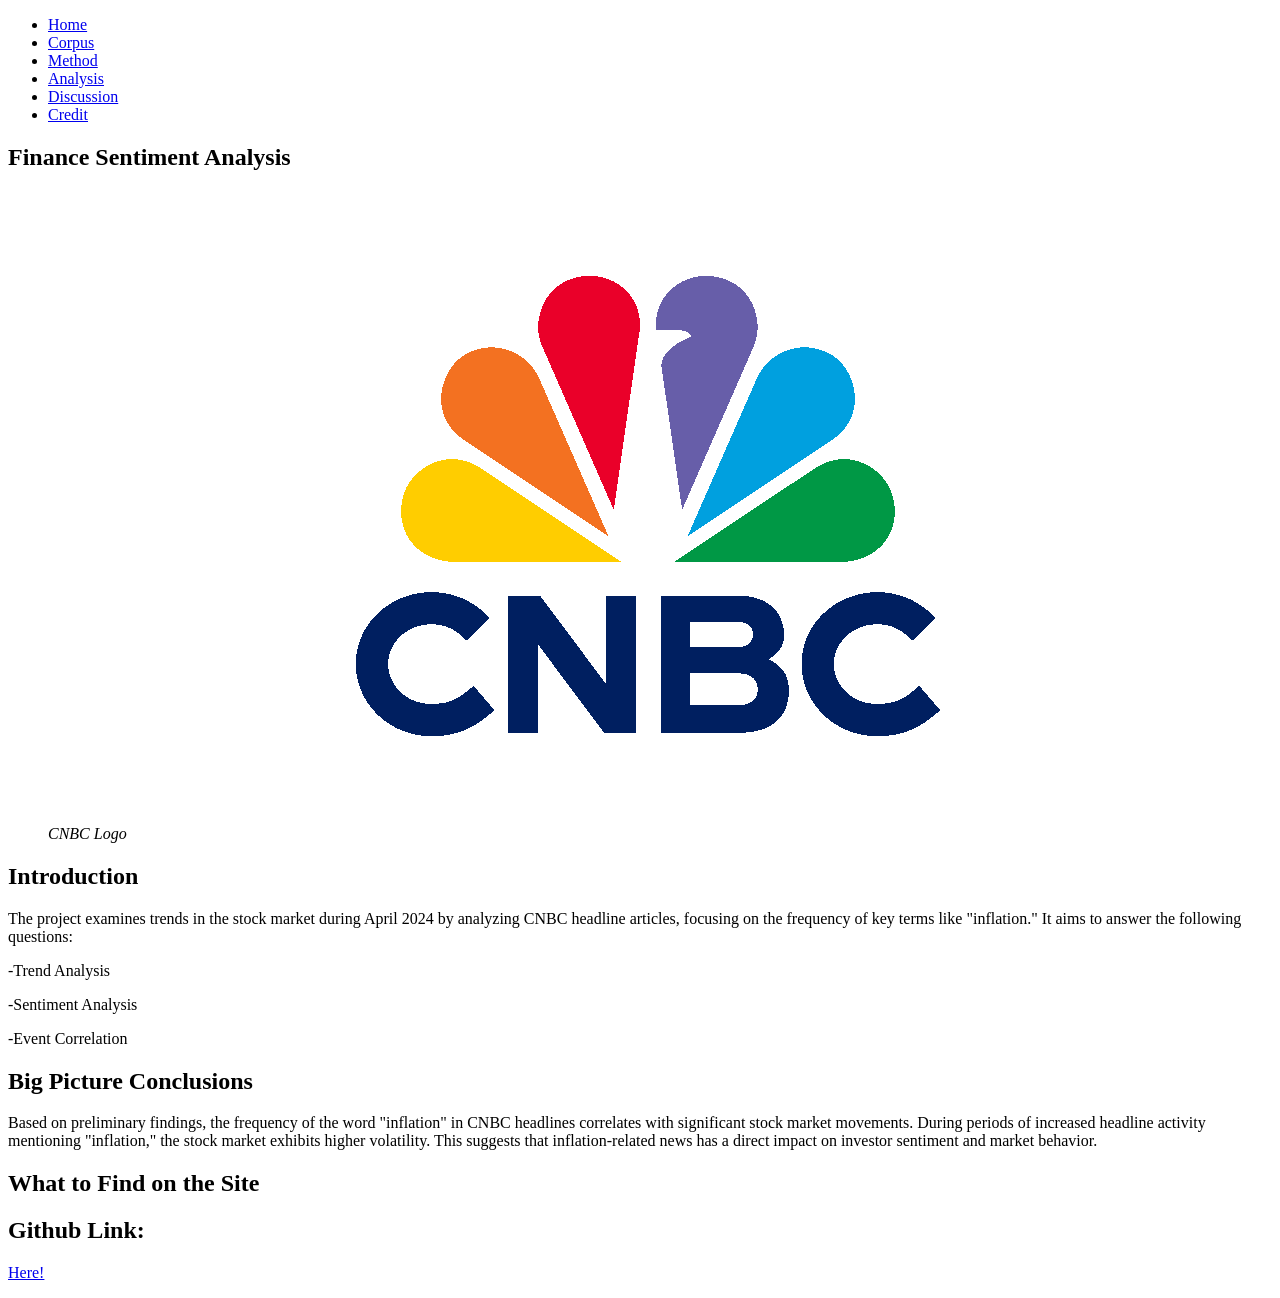
==== docs/index.html @ 1e69e9c6 "unpacking website directly to docs" ====
<!DOCTYPE html>
<html xmlns="http://www.w3.org/1999/xhtml">
    <head>
        <title>Finance Sentiment Analysis</title>
        <meta charset="UTF-8" />
        <meta name="viewport" content="width=device-width, initial-scale=1.0" />
        <link rel="stylesheet" type="text/css" href="styling.css" />
        
    </head>
    <body>
        
        <div class="wrap">
            <div id="sidebar">
                <ul>
                    <li><a href="index.html">Home</a></li>
                    <li><a href="Corpus.html">Corpus</a></li>
                    <li><a href="Method.html">Method</a></li>
                    <li><a href="Analysis.html">Analysis</a></li>
                    <li><a href="Discussion.html">Discussion</a></li>
                    <li><a href="Credit.html">Credit</a></li>
                </ul>
            </div>
            
            <div class="content">
                <section>
                    <h1 class="header">Finance Sentiment Analysis</h1>
                    <figure>
                        <img class="photo" src="images/cnbc_logo.jpg" />
                        <figcaption><dfn>CNBC Logo</dfn></figcaption>
                    </figure>
                </section>
                <div>
                    <h2>Introduction</h2>
                    <p>
                        The project examines trends in the stock market during April 2024 by analyzing CNBC headline articles, focusing on the frequency of key terms like "inflation." It aims to answer the following questions:
                    </p>
                    <p>-Trend Analysis</p>
                    <p>-Sentiment Analysis</p>
                    <p>-Event Correlation</p>
                </div>
                <section>
                    <h2>Big Picture Conclusions</h2>
                    <p>Based on preliminary findings, the frequency of the word "inflation" in CNBC headlines correlates with significant stock market movements. During periods of increased headline activity mentioning "inflation," the stock market exhibits higher volatility. This suggests that inflation-related news has a direct impact on investor sentiment and market behavior.
                    </p>
                </section>
                <section>
                    <h2>What to Find on the Site</h2>
                    
                </section>
                <section>
                    <h2>Github Link:</h2>
                    <p><a href="https://github.com/Cal16king/Finance-Sentiment-Analysis">Here!</a></p>
                </section>
            </div>
        </div>
    </body>
</html>
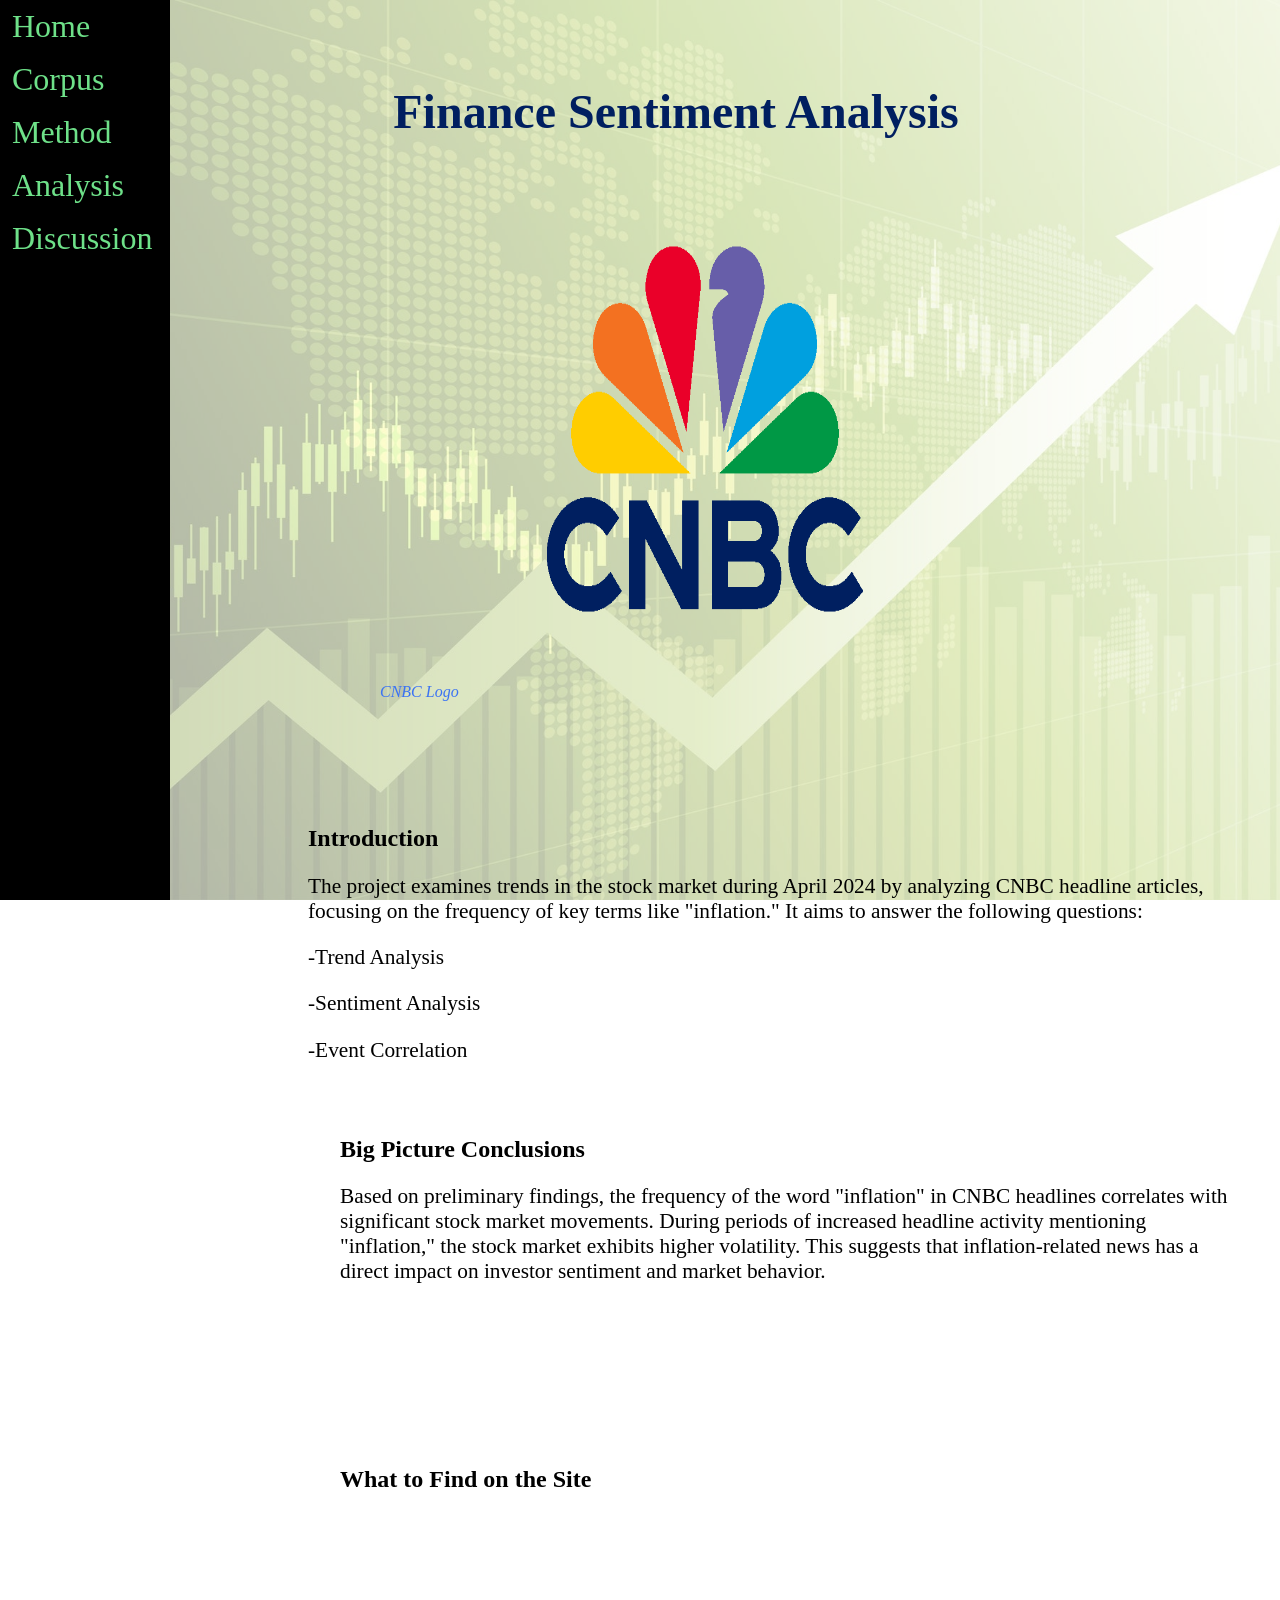
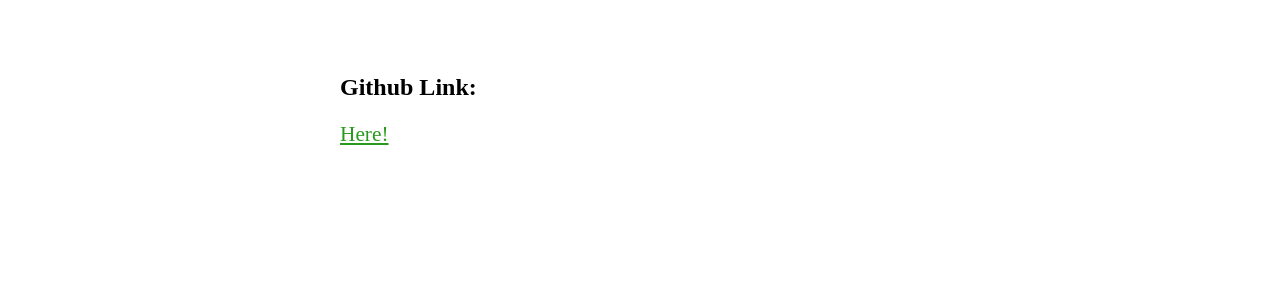
==== commit aac1902e: "repaired nav bars" ====
--- a/docs/index.html
+++ b/docs/index.html
@@ -13,11 +13,10 @@
             <div id="sidebar">
                 <ul>
                     <li><a href="index.html">Home</a></li>
-                    <li><a href="Corpus.html">Corpus</a></li>
-                    <li><a href="Method.html">Method</a></li>
-                    <li><a href="Analysis.html">Analysis</a></li>
-                    <li><a href="Discussion.html">Discussion</a></li>
-                    <li><a href="Credit.html">Credit</a></li>
+                    <li><a href="corpus.html">Corpus</a></li>
+                    <li><a href="method.html">Method</a></li>
+                    <li><a href="analysis.html">Analysis</a></li>
+                    <li><a href="discussion.html">Discussion</a></li>
                 </ul>
             </div>
             
--- a/docs/styling.css
+++ b/docs/styling.css
@@ -0,0 +1,112 @@
+body {
+  margin: 0;
+  color:#000000;
+  font-family: Roman,serif;
+}
+
+section{
+    margin-bottom: 8%;
+    padding:2em;
+}
+p
+{
+    font-size: 16pt;
+}
+figcaption
+{
+    color:#3b73f3;
+}
+a {
+  color: #289a1c;
+}
+
+ul {
+    list-style-type: none;
+    margin: 0;
+    padding: 0;
+    width: 170px;
+    position: fixed;
+    height: 100%;
+    overflow: auto;
+    background-color: #000000;
+}
+
+li a {
+    font-family: Georgia;
+    font-size: 24pt;
+    display: block;
+    color: #6ee189;
+    padding: 8px 0 8px 12px;
+    text-decoration: none;
+    
+}
+
+li a:visited {
+    background-color: #4CAF50;
+    color: #FFFFFF;
+}
+
+li a:hover {
+    background-color: #78cecb;
+    color: #000000;
+}
+h1.header
+{
+    width:75%;
+    text-align:center;
+    position:relative;
+    color:#001f60;
+    float:left;
+    font-size:36pt;
+}
+
+.wrap {
+  position: relative;
+}
+
+
+.wrap:before {
+  content: ' ';
+  display: block;
+  position: fixed;
+  left: 0;
+  top: 0;
+  width: 100%;
+  height: 100%;
+  opacity: 0.4;
+  background-image: url("images/stockBck.jpg");
+  background-repeat: no-repeat;
+  background-position: 50% 0;
+  background-size: cover;
+}
+
+.content {
+  overflow:hidden;
+  position: relative;
+  width:75%;
+  float:right;
+  padding:12px;
+}
+
+img.photo
+{
+    width: 650px;
+    height:500px;
+    position:relative;
+}
+#sidebar
+{
+    width: 250px;
+    float: left;
+    margin-right: auto;
+    
+}
+.WP
+{
+    width:75%;
+    text-align:center;
+    position:relative;
+    float:left;
+    font-size:24pt;
+    margin-top:auto;
+}
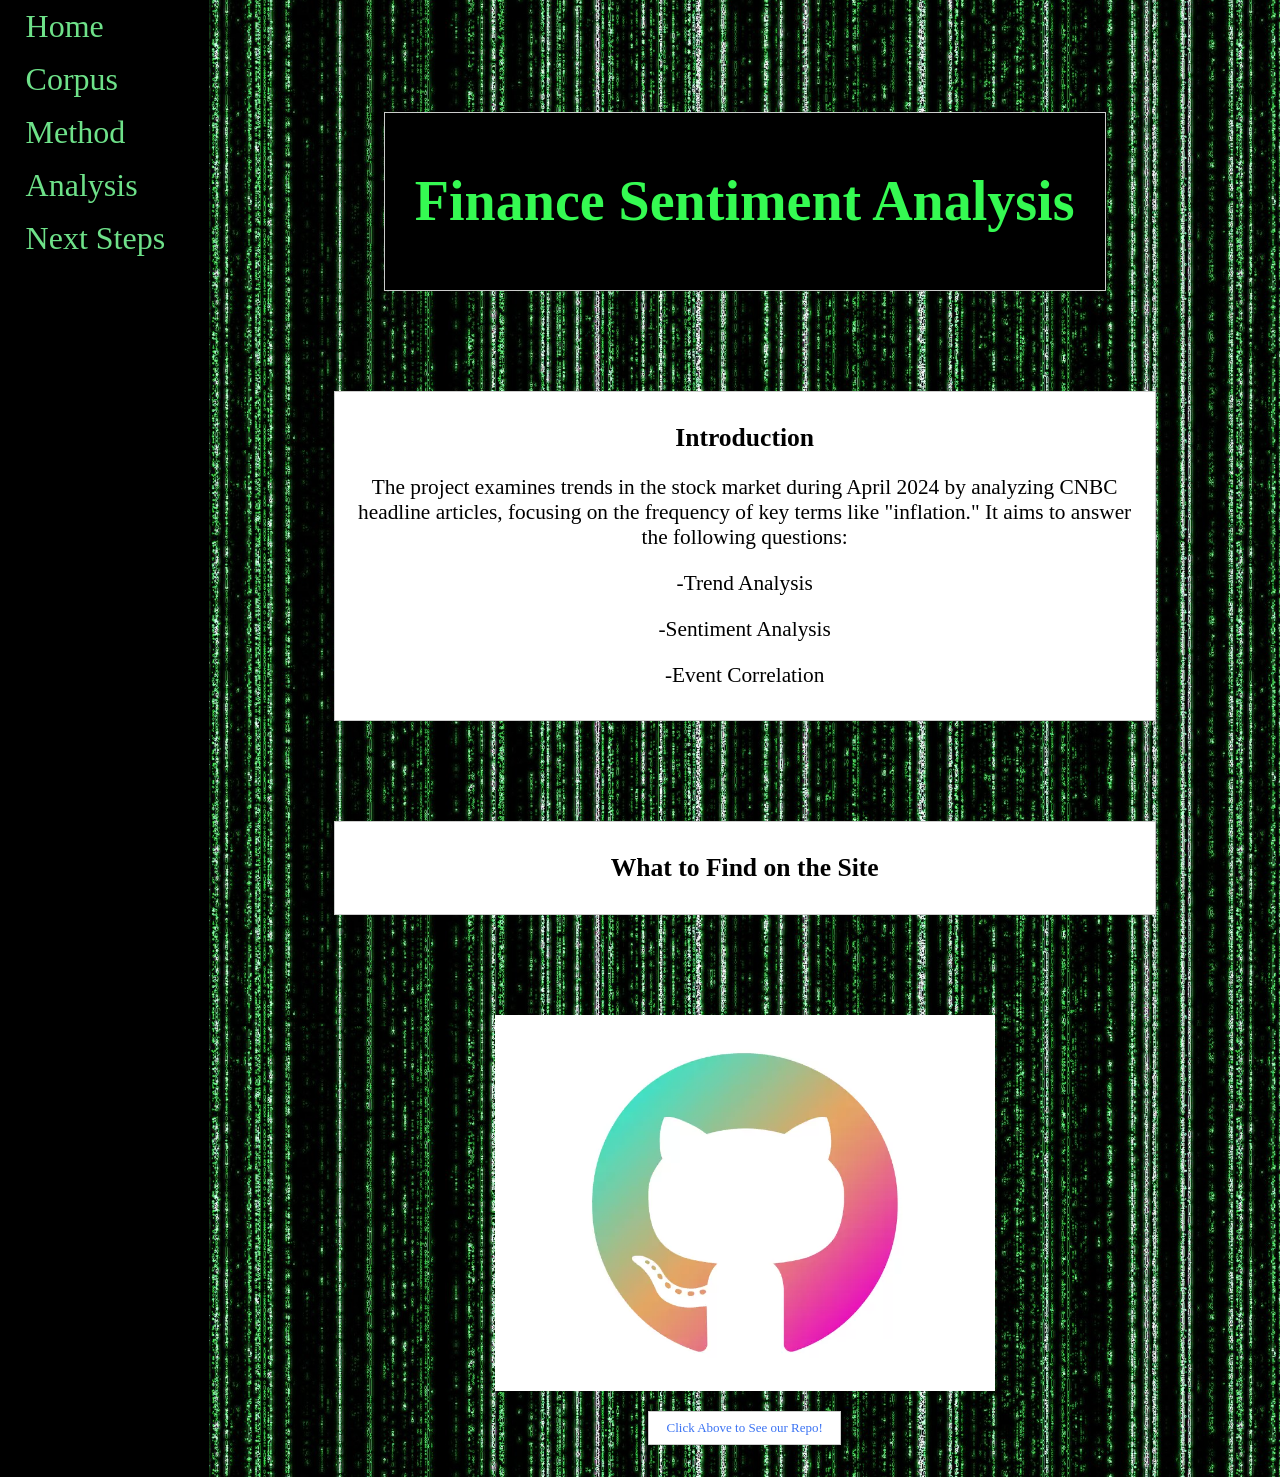
==== commit cec3c1c3: "DAY FIFTEEN! GIVE IT UP FOR DAYYYYY FIFTEEEEEN" ====
--- a/docs/index.html
+++ b/docs/index.html
@@ -16,21 +16,19 @@
                     <li><a href="corpus.html">Corpus</a></li>
                     <li><a href="method.html">Method</a></li>
                     <li><a href="analysis.html">Analysis</a></li>
-                    <li><a href="discussion.html">Discussion</a></li>
+                    <li><a href="nextStep.html">Next Steps</a></li>
                 </ul>
             </div>
             
             <div class="content">
                 <section>
-                    <h1 class="header">Finance Sentiment Analysis</h1>
-                    <figure>
-                        <img class="photo" src="images/cnbc_logo.jpg" />
-                        <figcaption><dfn>CNBC Logo</dfn></figcaption>
-                    </figure>
+                    <div class="head">
+                        <h1 class="header">Finance Sentiment Analysis</h1>
+                    </div>
                 </section>
-                <div>
+                <div class="container">
                     <h2>Introduction</h2>
-                    <p>
+                    <p class="indent">
                         The project examines trends in the stock market during April 2024 by analyzing CNBC headline articles, focusing on the frequency of key terms like "inflation." It aims to answer the following questions:
                     </p>
                     <p>-Trend Analysis</p>
@@ -38,17 +36,17 @@
                     <p>-Event Correlation</p>
                 </div>
                 <section>
-                    <h2>Big Picture Conclusions</h2>
-                    <p>Based on preliminary findings, the frequency of the word "inflation" in CNBC headlines correlates with significant stock market movements. During periods of increased headline activity mentioning "inflation," the stock market exhibits higher volatility. This suggests that inflation-related news has a direct impact on investor sentiment and market behavior.
-                    </p>
+                    <div class="container">
+                    <h2>What to Find on the Site</h2>
+                    </div>
                 </section>
                 <section>
-                    <h2>What to Find on the Site</h2>
-                    
-                </section>
-                <section>
-                    <h2>Github Link:</h2>
-                    <p><a href="https://github.com/Cal16king/Finance-Sentiment-Analysis">Here!</a></p>
+                    <figure>
+                        <a href="https://github.com/Cal16king/Finance-Sentiment-Analysis.git">
+                            <img class="git" src="images/GitHub-logo.png" alt="GitHub Logo"/>
+                        </a>
+                        <figcaption>Click Above to See our Repo!</figcaption>
+                    </figure>
                 </section>
             </div>
         </div>
--- a/docs/styling.css
+++ b/docs/styling.css
@@ -1,112 +1,155 @@
-body {
+body 
+{
   margin: 0;
-  color:#000000;
-  font-family: Roman,serif;
-}
-
-section{
-    margin-bottom: 8%;
-    padding:2em;
+  color: #000000;
+  font-family: Roman, serif;
+  font-size: 1vw;
 }
 p
 {
+    text-align:center;
     font-size: 16pt;
 }
-figcaption
+ul 
 {
-    color:#3b73f3;
-}
-a {
-  color: #289a1c;
-}
-
-ul {
     list-style-type: none;
     margin: 0;
     padding: 0;
-    width: 170px;
     position: fixed;
-    height: 100%;
-    overflow: auto;
-    background-color: #000000;
 }
-
-li a {
+a 
+{
+  color: #289a1c;
+}
+li a 
+{
     font-family: Georgia;
-    font-size: 24pt;
+    font-size: 2.5vw;
     display: block;
     color: #6ee189;
     padding: 8px 0 8px 12px;
     text-decoration: none;
+    padding-left:2vw;
     
 }
-
-li a:visited {
+li a:visited 
+{
     background-color: #4CAF50;
     color: #FFFFFF;
 }
-
-li a:hover {
+li a:hover 
+{
     background-color: #78cecb;
     color: #000000;
 }
 h1.header
 {
-    width:75%;
     text-align:center;
-    position:relative;
-    color:#001f60;
-    float:left;
-    font-size:36pt;
+    color:#35fa52;
+    font-size:42pt;
 }
 
-.wrap {
-  position: relative;
+h2
+{
+    text-align:center;
+    font-size:2vw;
+}
+.wrap 
+{
+  display: flex;
+  background-image: url("images/stockBck.jpg");
+  background-repeat: repeat;
+  background-position: center;
+  background-size: 80%;
+  background-attachment: scroll;
 }
 
-
-.wrap:before {
-  content: ' ';
-  display: block;
-  position: fixed;
-  left: 0;
-  top: 0;
-  width: 100%;
-  height: 100%;
-  opacity: 0.4;
-  background-image: url("images/stockBck.jpg");
-  background-repeat: no-repeat;
-  background-position: 50% 0;
-  background-size: cover;
+#sidebar 
+{
+  background-color: #000000;
+  flex: 1;
+  font-size: 1vw;
 }
 
-.content {
-  overflow:hidden;
-  position: relative;
-  width:75%;
-  float:right;
-  padding:12px;
+.content 
+{
+  flex: 5;
+  padding: 12px;
 }
 
-img.photo
+.container 
 {
-    width: 650px;
-    height:500px;
-    position:relative;
+  border: 1px solid #ccc;
+  padding: 10px;
+  margin: 100px auto; /* Centering the container horizontally */
+  background-color: #FFFFFF;
+  max-width: 800px; /* Adjust this width as per your preference */
 }
-#sidebar
+.head 
 {
-    width: 250px;
-    float: left;
-    margin-right: auto;
-    
+  border: 1px solid #ccc;
+  padding: 10px;
+  margin: 100px auto; /* Centering the container horizontally */
+  background-color: #000000;
+  max-width: 700px; /* Adjust this width as per your preference */
 }
-.WP
+.headCont 
 {
-    width:75%;
-    text-align:center;
-    position:relative;
-    float:left;
-    font-size:24pt;
-    margin-top:auto;
-}+  border: 1px solid #ccc;
+  padding: 10px;
+  margin: 100px auto; /* Centering the container horizontally */
+  background-color: #000000;
+  max-width: 350px; /* Adjust this width as per your preference */
+}
+img 
+{
+  width: 100%;
+  max-width: 1000px;
+  display: block;
+  margin-left: auto;
+  margin-right:auto;
+}
+img.logo 
+{
+  max-width: 300px;
+  display: block;
+  margin-left: auto;
+  margin-right:auto;
+}
+img.git 
+{
+  width: 100%;
+  max-width: 500px;
+  display: block;
+  margin-left: auto;
+  margin-right:auto;
+}
+figcaption 
+{
+  font-size:small;
+  margin-top: 2%;
+  margin-bottom: 5%;
+  color: #3b73f3;
+  text-align: center; /* Centering the text */
+  padding: 8px; /* Add padding for the box */
+  border: 1px solid #ccc;
+  margin: 20px auto; /* Centering the container horizontally */
+  background-color: #FFFFFF;
+  max-width: 175px; /* Adjust this width as per your preference */
+}
+/* Define the code box */
+.code-box 
+{
+  background-color: #f4f4f4;
+  padding: 20px;
+  border-radius: 5px;
+  margin: 20px;
+  overflow-y: auto; /* Enable vertical scrollbar if needed */
+  max-height: 200px; /* Set maximum height */
+}
+
+/* Preserve formatting within the code block */
+.code-box pre 
+{
+  white-space: pre-wrap;
+}
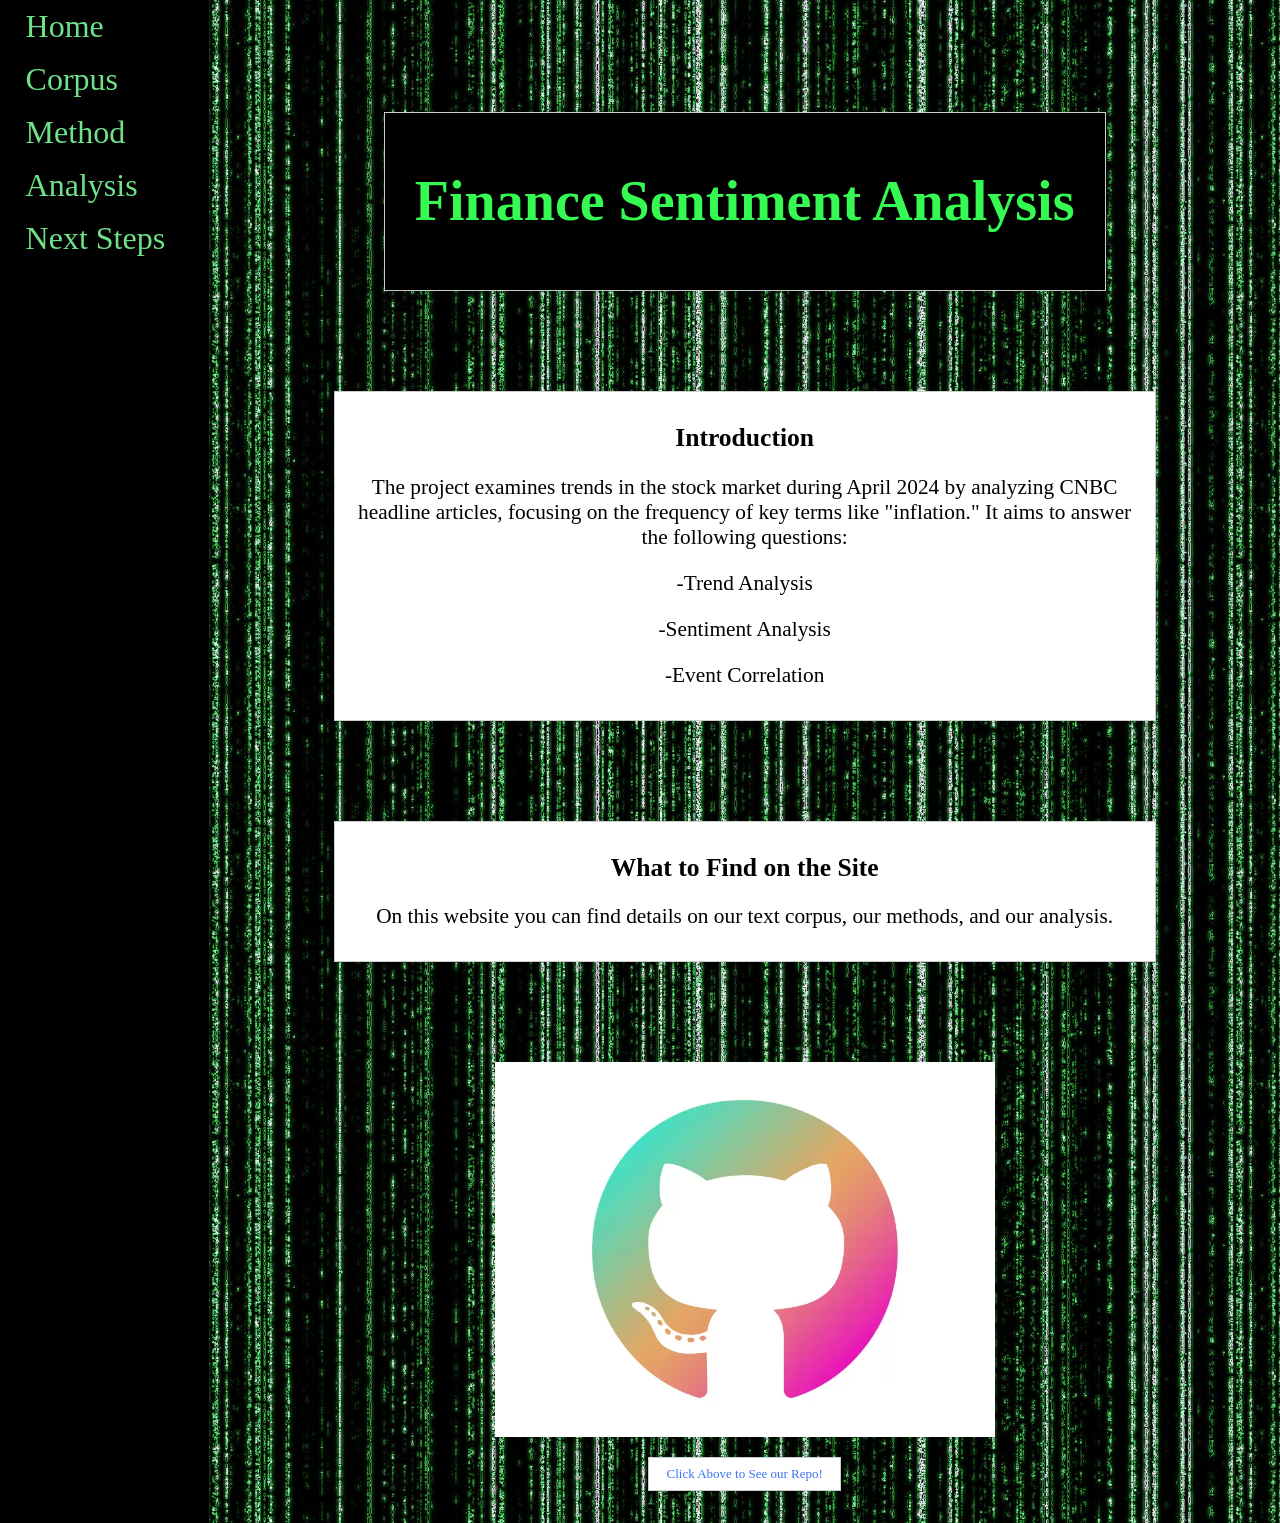
==== commit fabb45ed: "Update index.html" ====
--- a/docs/index.html
+++ b/docs/index.html
@@ -38,6 +38,9 @@
                 <section>
                     <div class="container">
                     <h2>What to Find on the Site</h2>
+                        <p class="indent">
+                        On this website you can find details on our text corpus, our methods, and our analysis.
+                    </p>
                     </div>
                 </section>
                 <section>
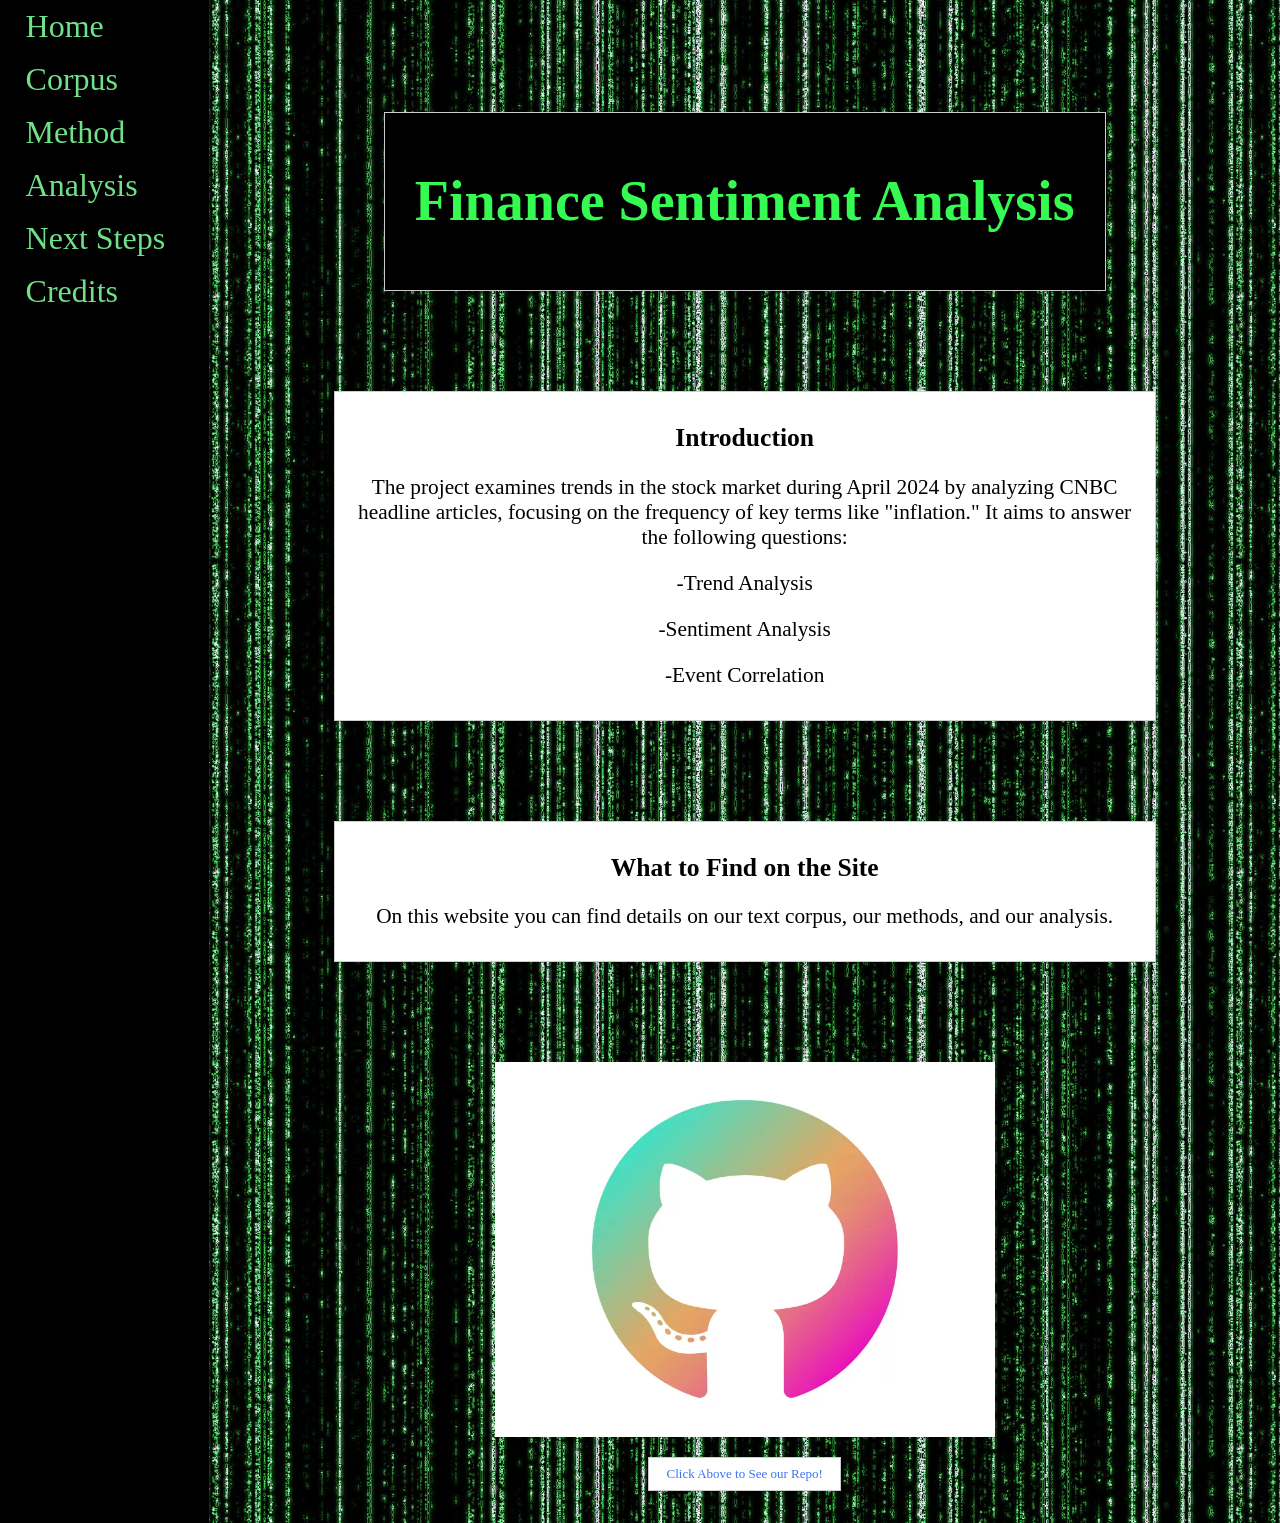
==== commit c2aff655: "added credit page and implemented to nav side bar for each page" ====
--- a/docs/index.html
+++ b/docs/index.html
@@ -1,7 +1,7 @@
 <!DOCTYPE html>
 <html xmlns="http://www.w3.org/1999/xhtml">
     <head>
-        <title>Finance Sentiment Analysis</title>
+        <title>Financial Sentiment Analysis</title>
         <meta charset="UTF-8" />
         <meta name="viewport" content="width=device-width, initial-scale=1.0" />
         <link rel="stylesheet" type="text/css" href="styling.css" />
@@ -17,6 +17,7 @@
                     <li><a href="method.html">Method</a></li>
                     <li><a href="analysis.html">Analysis</a></li>
                     <li><a href="nextStep.html">Next Steps</a></li>
+                    <li><a href="credit.html">Credits</a></li>
                 </ul>
             </div>
             
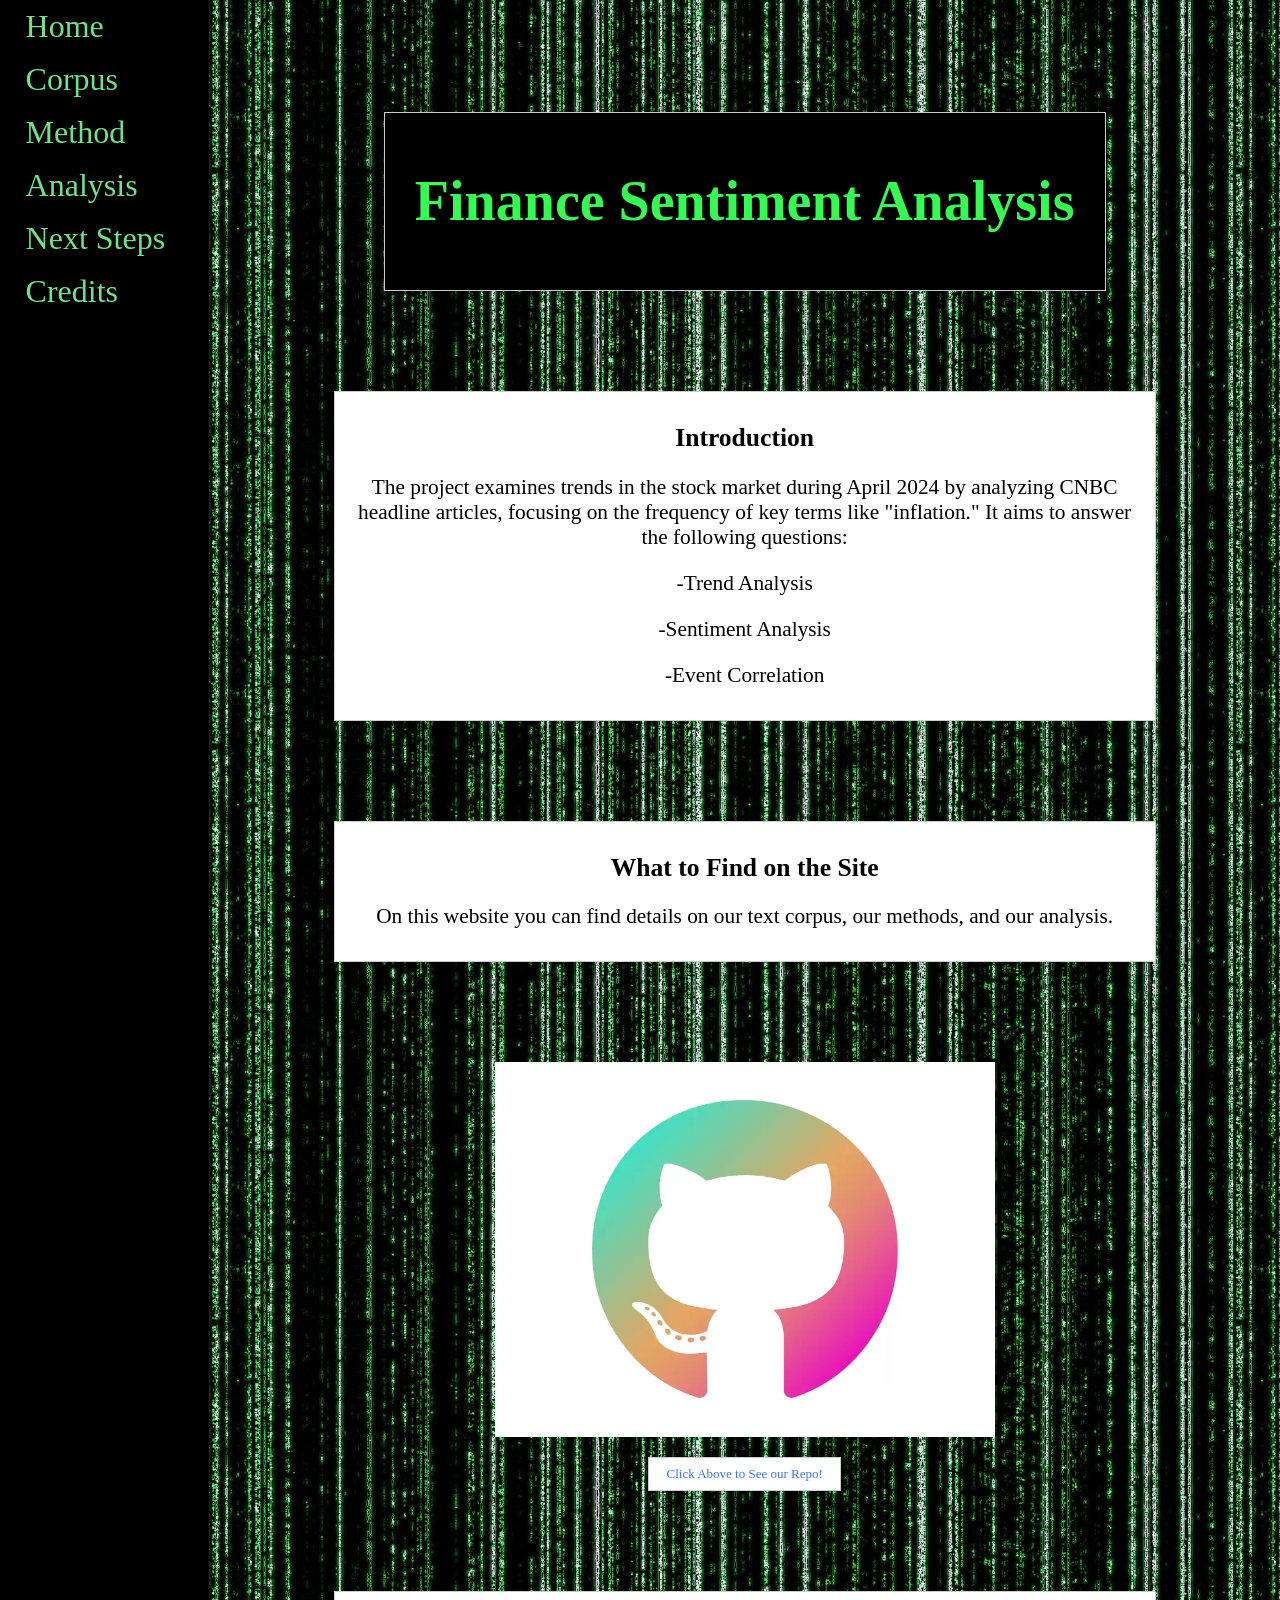
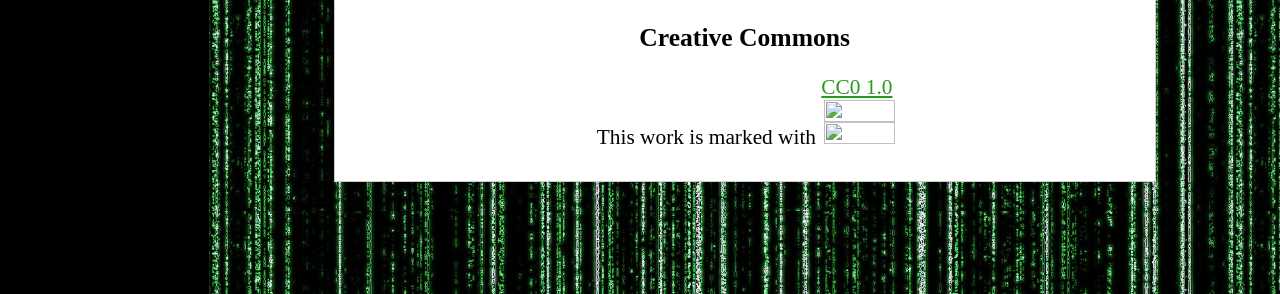
==== commit 5cce9edd: "Creative Commons added" ====
--- a/docs/index.html
+++ b/docs/index.html
@@ -52,6 +52,12 @@
                         <figcaption>Click Above to See our Repo!</figcaption>
                     </figure>
                 </section>
+                <section>
+                    <div class="container">
+                    <h2>Creative Commons</h2>
+                        <p xmlns:cc="http://creativecommons.org/ns#" >This work is marked with <a href="https://creativecommons.org/publicdomain/zero/1.0/?ref=chooser-v1" target="_blank" rel="license noopener noreferrer" style="display:inline-block;">CC0 1.0<img style="height:22px!important;margin-left:3px;vertical-align:text-bottom;" src="https://mirrors.creativecommons.org/presskit/icons/cc.svg?ref=chooser-v1" alt=""><img style="height:22px!important;margin-left:3px;vertical-align:text-bottom;" src="https://mirrors.creativecommons.org/presskit/icons/zero.svg?ref=chooser-v1" alt=""></a></p>
+                    </div>
+                </section>
             </div>
         </div>
     </body>
